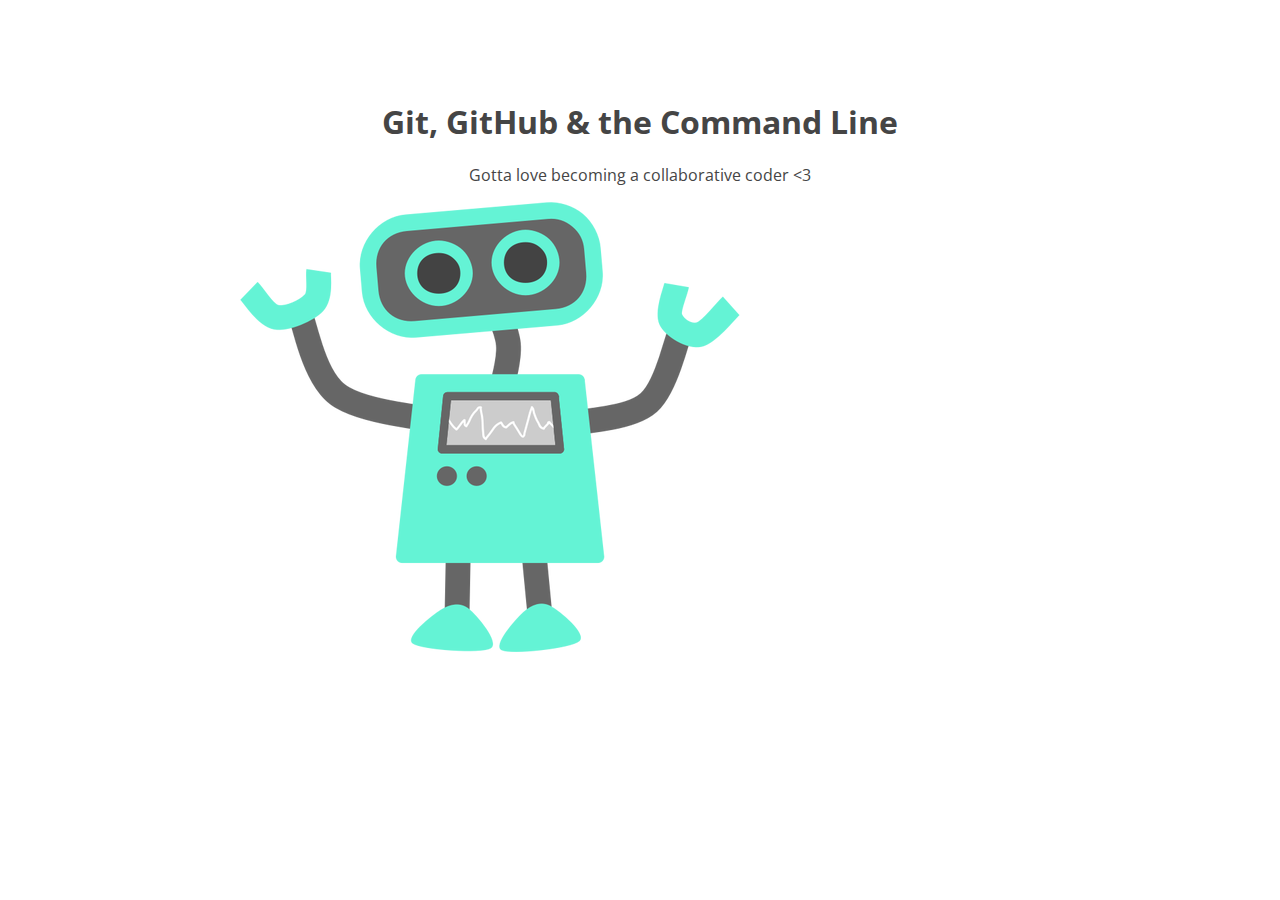
==== index.html @ afa45ea0 "website first commit" ====
<!DOCTYPE html>
<html lang="en">
<head>
	<meta charset="UTF-8">
	<title>Let's Learn Git, GitHub and the Command Line</title>
	<link href='http://fonts.googleapis.com/css?family=Open+Sans' rel='stylesheet' type='text/css'>
	<link rel="stylesheet" href="css/style.css">
</head>
<body>
	<section>
		<h1>Git, GitHub & the Command Line</h1>
		<p>Gotta love becoming a collaborative coder <3</p>
		<img src="img/happy-blue-robot.png">
	</section>
</body>
</html>
---- css/style.css ----
section {
	width: 800px;
	margin: 100px auto;
}
section h1,
section p {
	text-align: center;
	color: #454545;
}
section h1 {
	font: 32px 'Open Sans';
	font-weight: bold;
}
section p {
	font: 16px 'Open Sans';
}
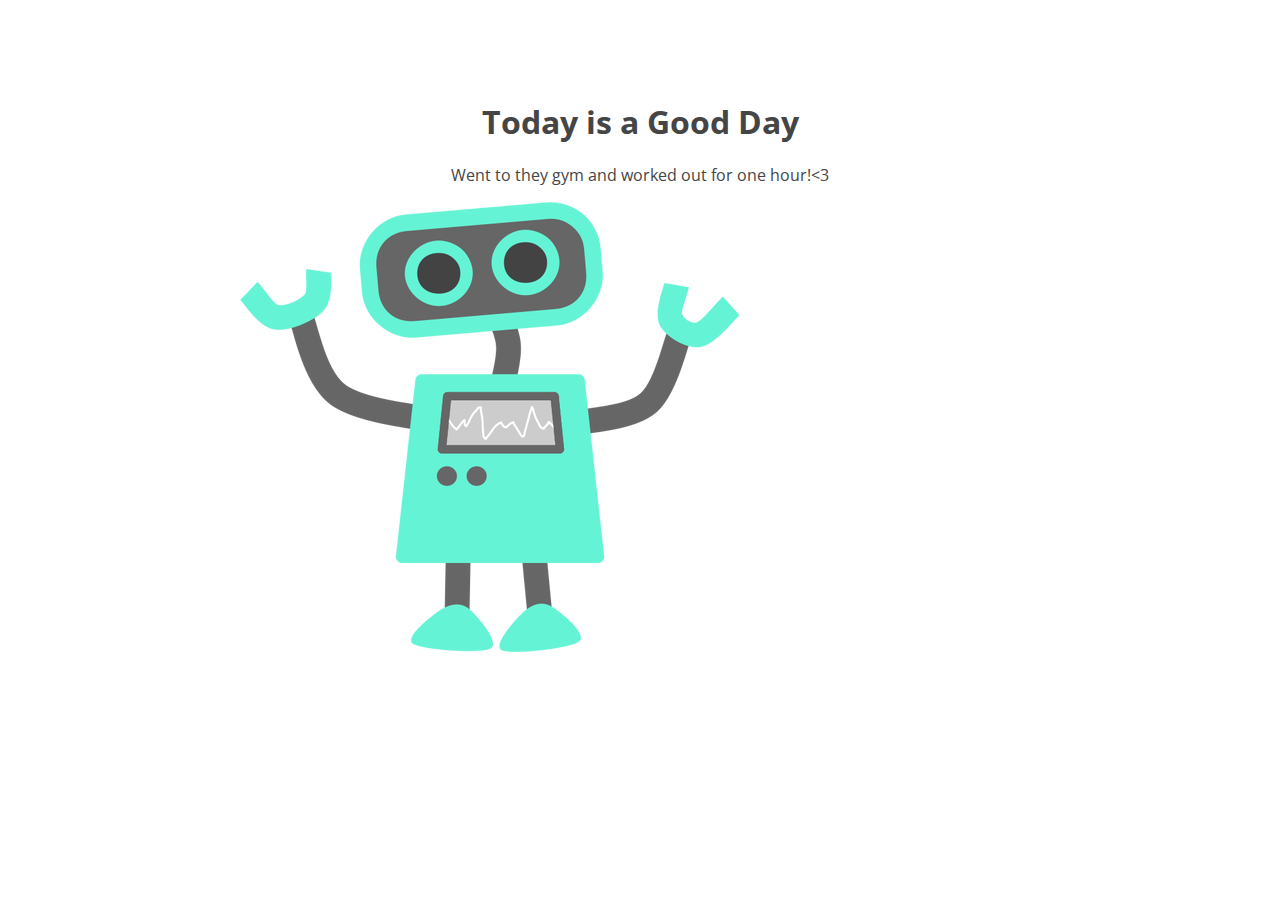
==== commit 370f2b43: "chenaged the title again" ====
--- a/index.html
+++ b/index.html
@@ -2,14 +2,14 @@
 <html lang="en">
 <head>
 	<meta charset="UTF-8">
-	<title>Let's Learn Git, GitHub and the Command Line</title>
+	<title>Not That Back</title>
 	<link href='http://fonts.googleapis.com/css?family=Open+Sans' rel='stylesheet' type='text/css'>
 	<link rel="stylesheet" href="css/style.css">
 </head>
 <body>
 	<section>
-		<h1>Git, GitHub & the Command Line</h1>
-		<p>Gotta love becoming a collaborative coder <3</p>
+		<h1>Today is a Good Day</h1>
+		<p>Went to they gym and worked out for one hour!<3</p>
 		<img src="img/happy-blue-robot.png">
 	</section>
 </body>
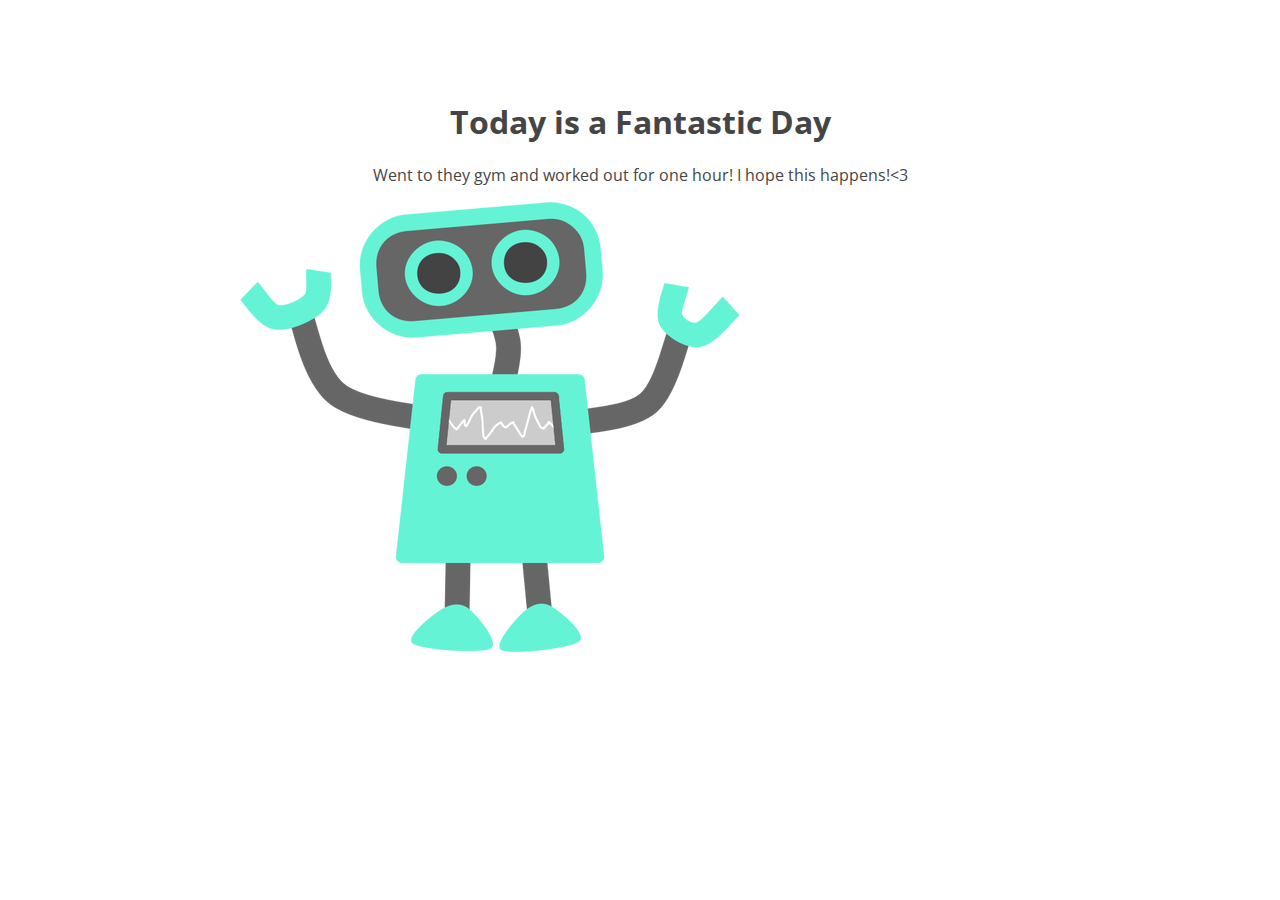
==== commit 6e6809bc: "hello" ====
--- a/index.html
+++ b/index.html
@@ -8,8 +8,8 @@
 </head>
 <body>
 	<section>
-		<h1>Today is a Good Day</h1>
-		<p>Went to they gym and worked out for one hour!<3</p>
+		<h1>Today is a Fantastic Day</h1>
+		<p>Went to they gym and worked out for one hour! I hope this happens!<3</p>
 		<img src="img/happy-blue-robot.png">
 	</section>
 </body>
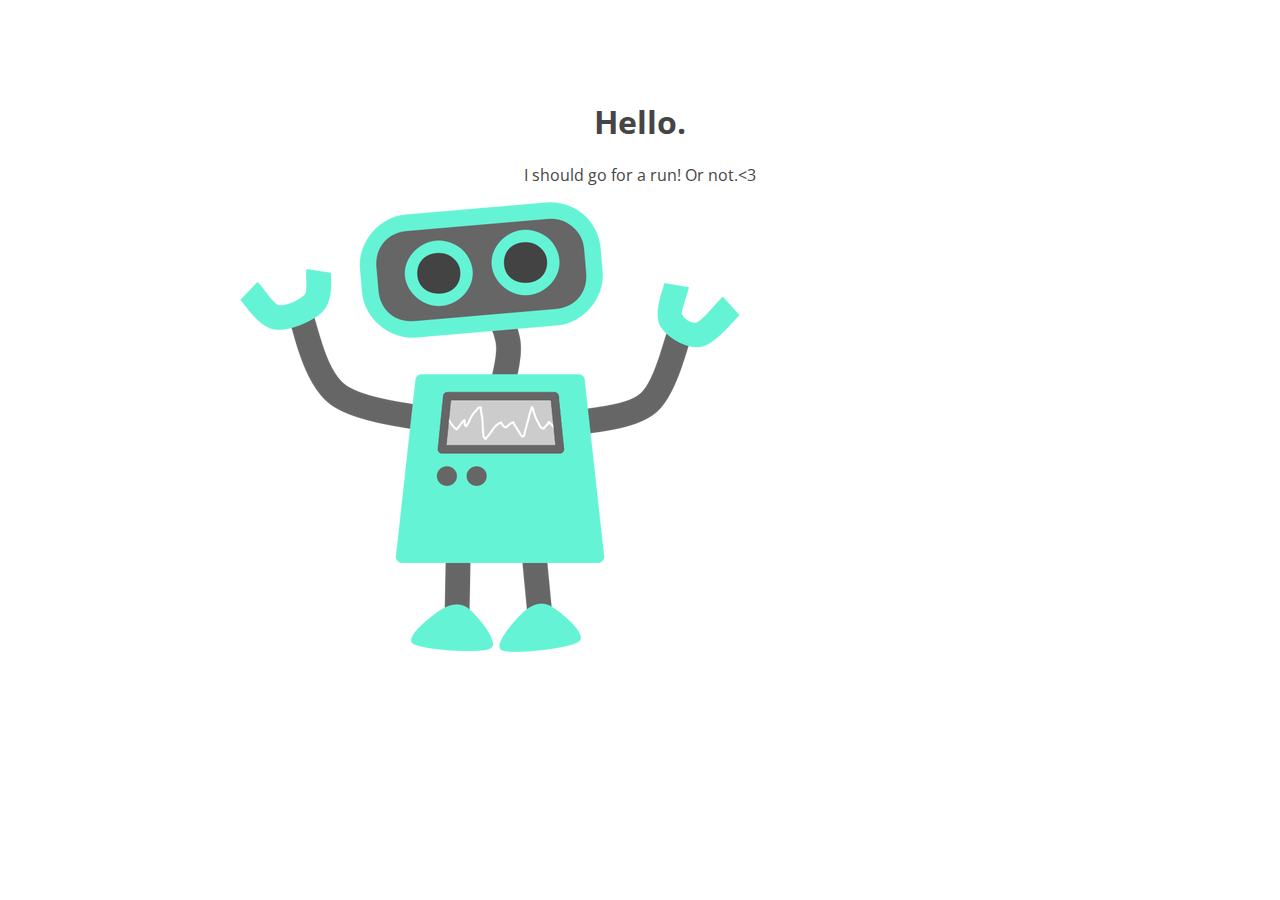
==== commit 5d84e2b0: "calaboca" ====
--- a/index.html
+++ b/index.html
@@ -8,8 +8,8 @@
 </head>
 <body>
 	<section>
-		<h1>Today is a Fantastic Day</h1>
-		<p>Went to they gym and worked out for one hour! I hope this happens!<3</p>
+		<h1>Hello.</h1>
+		<p>I should go for a run! Or not.<3</p>
 		<img src="img/happy-blue-robot.png">
 	</section>
 </body>
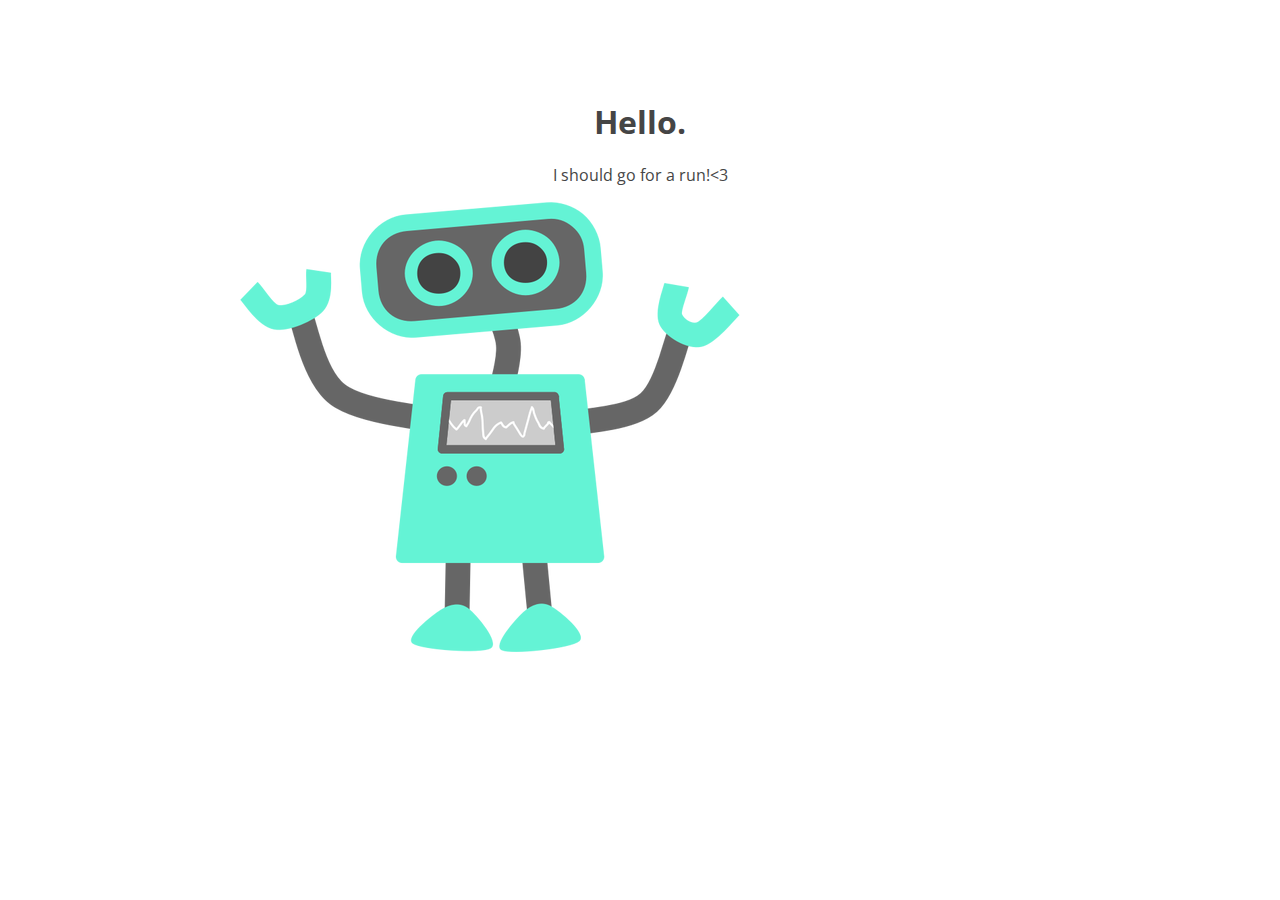
==== commit ea9a3df9: "legal" ====
--- a/index.html
+++ b/index.html
@@ -9,7 +9,7 @@
 <body>
 	<section>
 		<h1>Hello.</h1>
-		<p>I should go for a run! Or not.<3</p>
+		<p>I should go for a run!<3</p>
 		<img src="img/happy-blue-robot.png">
 	</section>
 </body>
